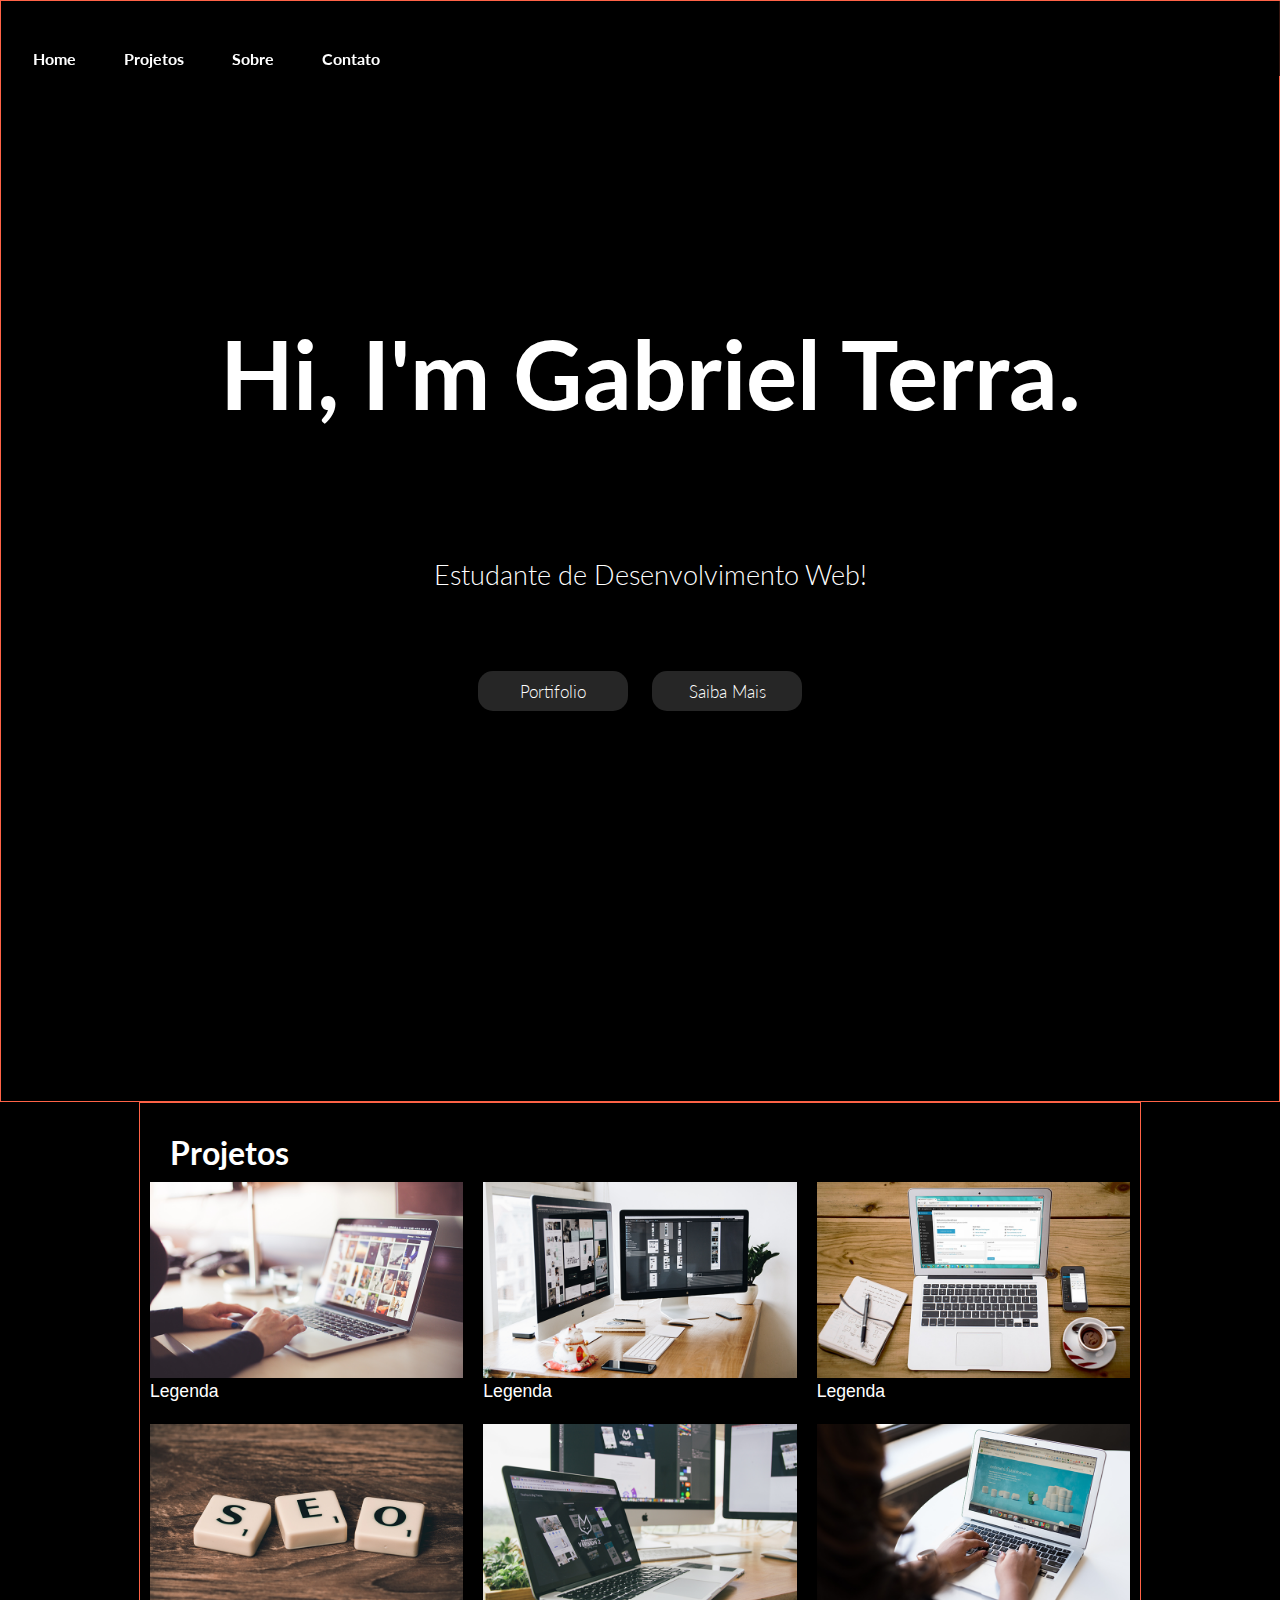
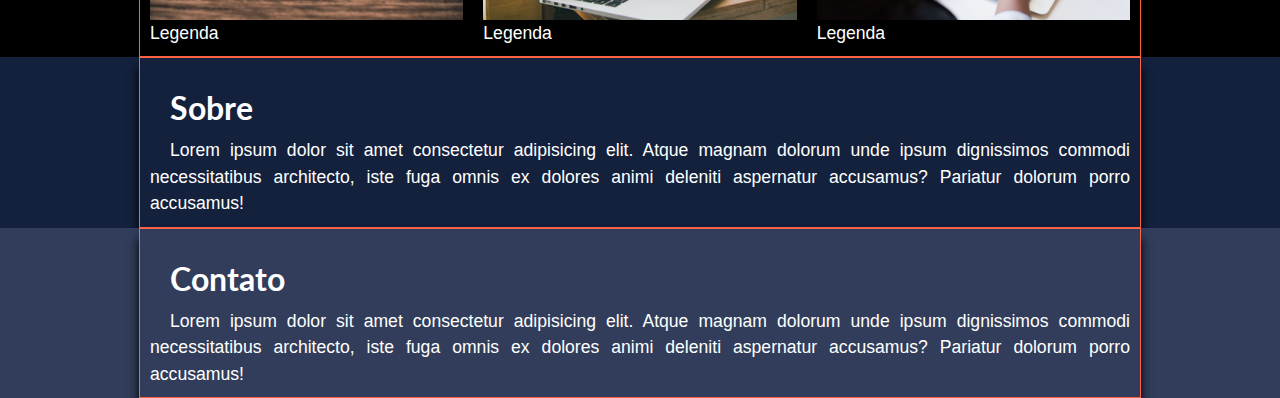
==== index.html @ d5efd1af "redução img" ====
<!DOCTYPE html>
<html lang="en">
<head>
    <meta charset="UTF-8">
    <meta http-equiv="X-UA-Compatible" content="IE=edge">
    <meta name="viewport" content="width=device-width, initial-scale=1.0">
    <title>Gabriel Terra</title>
    <link rel="stylesheet" href="estilos/style.css">
    <link rel="shortcut icon" href="imagens/favicon-html.ico" type="image/x-icon">
</head>
<body>
    <div class="sector1">
        <header>
            <nav>
            <a href="#">Home</a>
            <a href="#pageprojetos">Projetos</a>
            <a href="#sobre">Sobre</a>
            <a href="#contato">Contato</a>
            </nav>
        </header>
        <section>
            <p class="principal">Hi, I'm Gabriel Terra.</p>
            <p class="legenda">Estudante de Desenvolvimento Web!</p>

            <div class="botoes">
                <button><a href=""> Portifolio</a></button>
                <button><a href="#"> Saiba Mais</a></button>
            </div>
        </section>
    </div>
    
        <div class="bgst2">
            <section class="sector2">
                <h1 id="pageprojetos">Projetos</h1>
                <section class="flex">
                    <div>
                        <img src="imagens/img-trabalhadas/img1.png" alt="">
                        <p>Legenda</p>
                    </div>
                    <div>
                        <img src="imagens/img-trabalhadas/img2.png" alt="">
                        <p>Legenda</p>
                    </div>
                    <div>
                        <img src="imagens/img-trabalhadas/img3.png" alt="">
                        <p>Legenda</p>
                    </div>
                    <div>
                        <img src="imagens/img-trabalhadas/img4.png" alt="">
                        <p>Legenda</p>
                    </div>
                    <div>
                        <img src="imagens/img-trabalhadas/img5.png" alt="">
                        <p>Legenda</p>
                    </div>
                    <div>
                        <img src="imagens/img-trabalhadas/img6.png" alt="">
                        <p>Legenda</p>
                </section>
            </section>
        </div>

        <div class="bgst3">
            <section class="sector3">
                <h1 id="sobre">Sobre</h1>
                <p>Lorem ipsum dolor sit amet consectetur adipisicing elit. Atque magnam dolorum unde ipsum dignissimos commodi necessitatibus architecto, iste fuga omnis ex dolores animi deleniti aspernatur accusamus? Pariatur dolorum porro accusamus!</p>
            </section>
        </div>

        <div class="bgst4">
            <section class="sector4">
                <h1 id="contato">Contato</h1>
                <p>Lorem ipsum dolor sit amet consectetur adipisicing elit. Atque magnam dolorum unde ipsum dignissimos commodi necessitatibus architecto, iste fuga omnis ex dolores animi deleniti aspernatur accusamus? Pariatur dolorum porro accusamus!</p>
            </section>
        </div>
    </div>
    <footer>
        <div class="bgst">

        </div>
    </footer>
</body>
</html>
---- estilos/style.css ----
@charset "UTF-8";

@import url('https://fonts.googleapis.com/css2?family=Lato:ital,wght@0,100;0,300;0,400;0,700;0,900;1,100;1,300;1,400;1,700;1,900&display=swap');

:root{
    --cor01: #0000;
    --cor02: #14213d;
    --cor03: #313d5a;
    --cor04: #e5e5e5;
    --cor05: white;
}

*{
    margin: 0;
    padding:0;
}
/*
body{
    background-color: rgba(0, 0, 0, 0.999);
    background-position: center center;
    background-position: top;
}*/

nav{
    overflow: hidden;
    position: fixed;
    background-color: rgba(0, 0, 0, 0.788);
    width: 100%;
}


nav a{
    color: var(--cor05);
    display: inline-block;
    text-decoration: none;
    margin-left: 20px;
    margin-top: 40px;
    font-family: 'Lato', sans-serif;
    font-weight: bold;
    padding: 8px 12px;
}

nav a:hover{
    color: rgb(78, 78, 78);
    background-color: rgba(241, 241, 241, 0.87);
    transition: 1s;
    border-radius: 15px;
}

.sector1{
    background-image: url(../imagens/background2.png);
    background-repeat: no-repeat;
    background-size: contain;
    background-color: black;
    background-position: center;
    border: 1px solid tomato;
    bottom: 0;
    height: 1100px;
}

.principal{
    font-family: 'Lato', sans-serif;
    color: white;
    font-weight: 700;
    text-align: center;
    margin: auto;
    font-size: 6em;
    text-shadow: 20px 20px 30px black;
    padding-top: 300px;
    padding-bottom: 100px;
}

.legenda{
    font-family: 'Lato', sans-serif;
    color: white;
    font-weight: 300;
    text-align: center;
    font-size: 1.7em;
    text-shadow: 0 0 1em rgb(0, 0, 0);
}

.botoes{
    height: 40px;
    width: 50%;
    padding: 15px;
    margin-left: auto;
    margin-right: auto;
    margin-top: 40px; 
    text-align: center;   
    margin-bottom: 80px;
}

button{
    height: 40px;
    width: 150px;
    background-color: rgba(48, 48, 48, 0.796);
    border-radius: 15px;
    border: 0;
    padding: 10px;
    display: inline-block;
    margin: 10px;
}

button a {
    font-family: 'Lato', sans-serif;
    color: white;
    font-weight: 300;
    font-size: 1.3em;
    text-decoration: none;
}

button:hover{
    color: rgb(0, 0, 0);
    background-color: rgba(241, 241, 241, 0.87);
    transition: 1s;
}

button:hover a{
    color: rgb(0, 0, 0);
    font-weight: bold;
}

h1{
    font-family: 'Lato', sans-serif;
    color: white;
    font-weight: 700;
    font-size: 2em;
    text-indent: 30px;
    padding-top: 30px;
}
p{
    font-family: Arial, Helvetica, sans-serif;
    color: white;
    text-indent: 20px;
    margin: 0px 0px;
    font-weight: lighter;
    text-align: justify;
    font-size: 1.1em;
    line-height: 1.5em;
    padding: 10px;
}

img{
    max-width: 100%;
    display: block;
}

.bgst2{
    background-color: black;
}

.sector2{
    background-color: black;
    background-position: center;
    bottom: 0;
    height: auto;
    max-width: 1000px;
    margin: 0 auto;
    box-shadow: 0px 10px 10px black;
    border: 1px solid tomato;
}

.sector2 p{
    text-indent: 0px;
    padding: 0px;
}

.flex{
    display: flex;
    flex-wrap: wrap;
    margin: 0 auto;
    max-width: 1000px;
}

.flex > div{
    flex: 1 1 300px;
    padding: 10px;
}

.bgst3{
    background-color: var(--cor02);
}

.sector3{
    background-color: var(--cor02);
    border: 1px solid tomato;
    background-position: center;
    bottom: 0;
    height: auto;
    margin: 0 auto;
    max-width: 1000px;
    box-shadow: 0px 10px 10px black
}

.bgst4{
    background-color: var(--cor03);
}

.sector4{
    background-color: var(--cor03);
    background-position: center;
    border: 1px solid tomato;
    bottom: 0;
    height: auto;
    max-width: 1000px;
    margin: 0 auto;
    box-shadow: 0px 10px 10px black
}

footer{
    background-color: var(--cor04);
}
footer p{
    text-align: center;
}
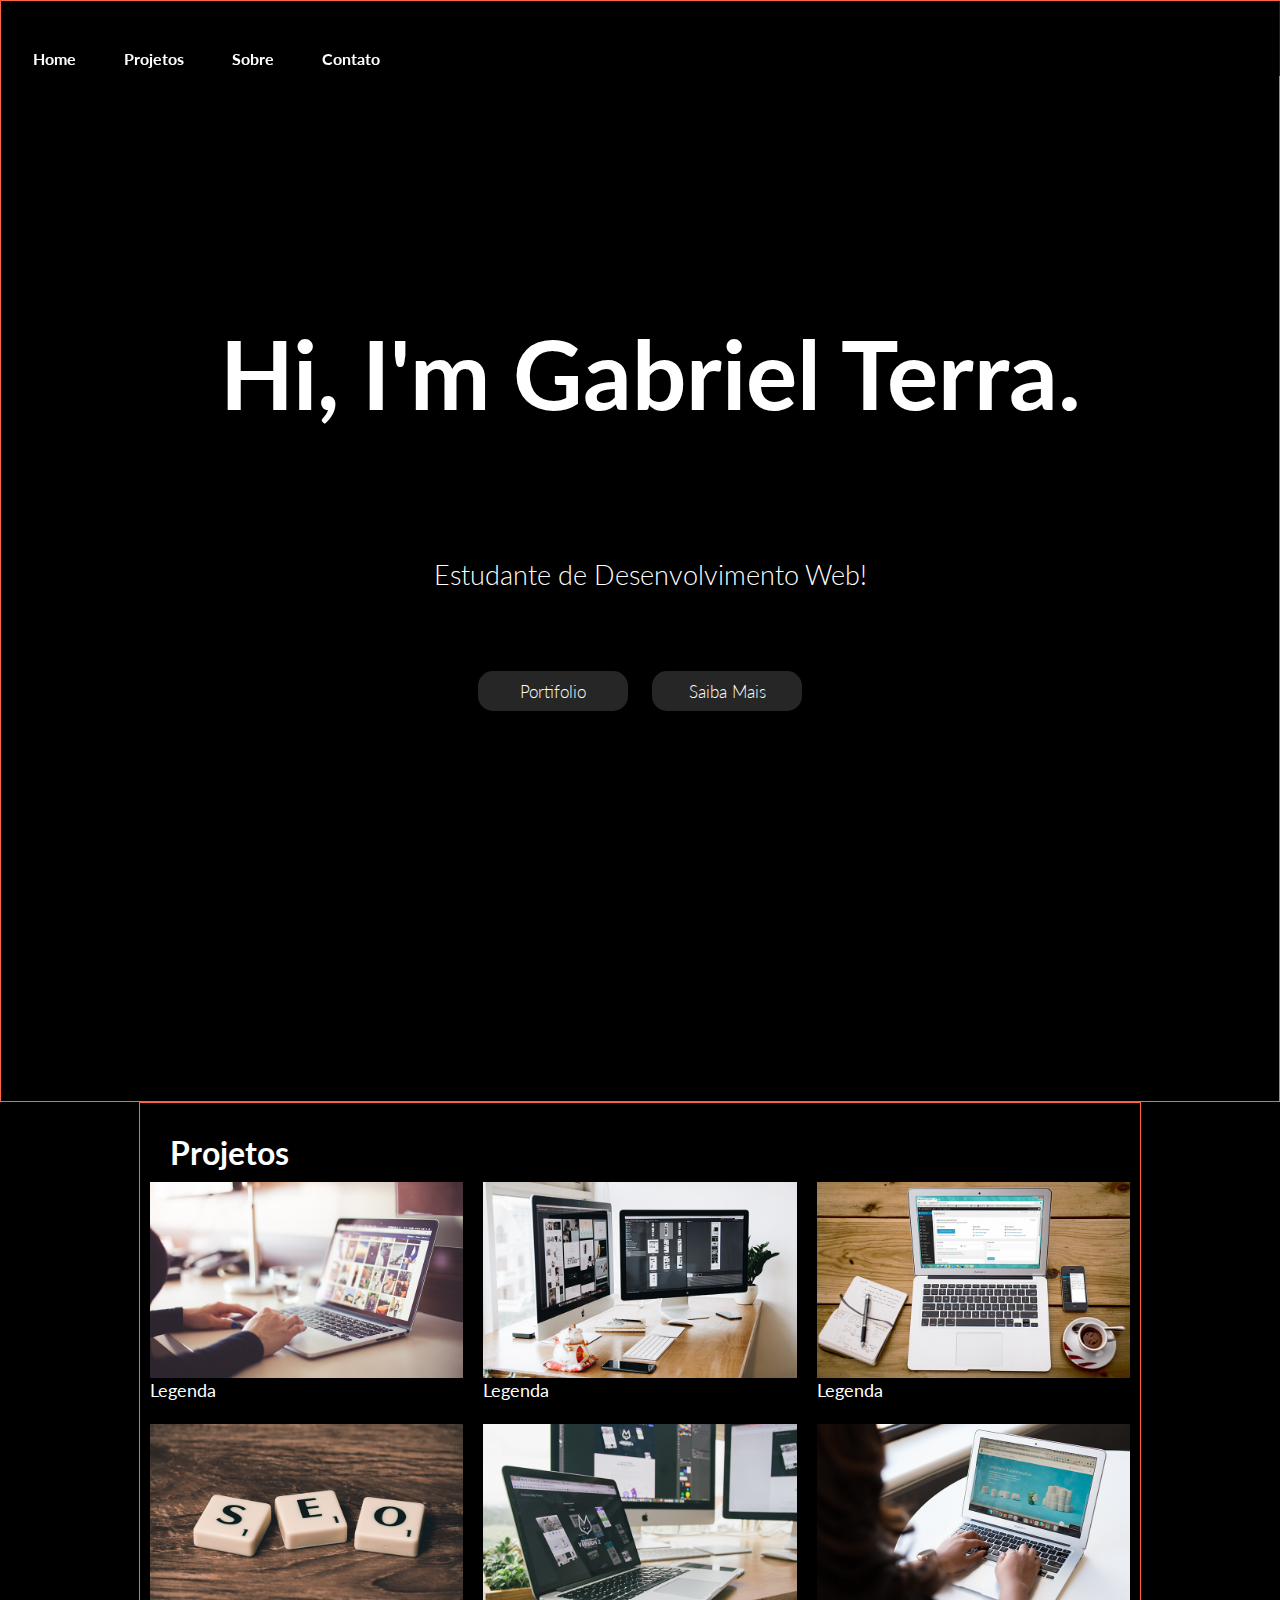
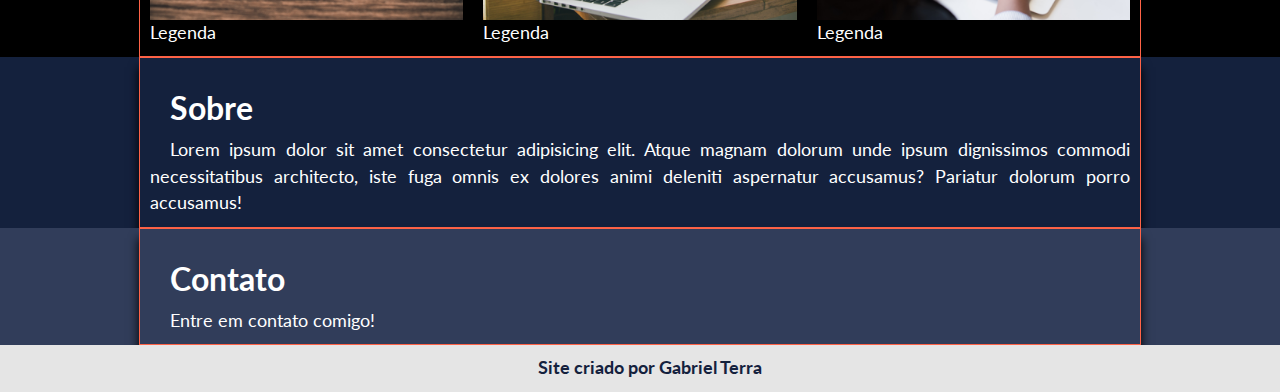
==== commit cfadbf6e: "..." ====
--- a/index.html
+++ b/index.html
@@ -70,13 +70,13 @@
         <div class="bgst4">
             <section class="sector4">
                 <h1 id="contato">Contato</h1>
-                <p>Lorem ipsum dolor sit amet consectetur adipisicing elit. Atque magnam dolorum unde ipsum dignissimos commodi necessitatibus architecto, iste fuga omnis ex dolores animi deleniti aspernatur accusamus? Pariatur dolorum porro accusamus!</p>
+                <p>Entre em contato comigo!</p>
             </section>
         </div>
     </div>
     <footer>
         <div class="bgst">
-
+            <p>Site criado por Gabriel Terra</p>
         </div>
     </footer>
 </body>
--- a/estilos/style.css
+++ b/estilos/style.css
@@ -128,12 +128,13 @@
     text-indent: 30px;
     padding-top: 30px;
 }
+
 p{
-    font-family: Arial, Helvetica, sans-serif;
+    font-family: 'Lato', sans-serif;
     color: white;
     text-indent: 20px;
     margin: 0px 0px;
-    font-weight: lighter;
+    font-weight: normal;
     text-align: justify;
     font-size: 1.1em;
     line-height: 1.5em;
@@ -210,6 +211,9 @@
 footer{
     background-color: var(--cor04);
 }
+
 footer p{
     text-align: center;
-}+    color: var(--cor02);
+    font-weight: bold;
+}
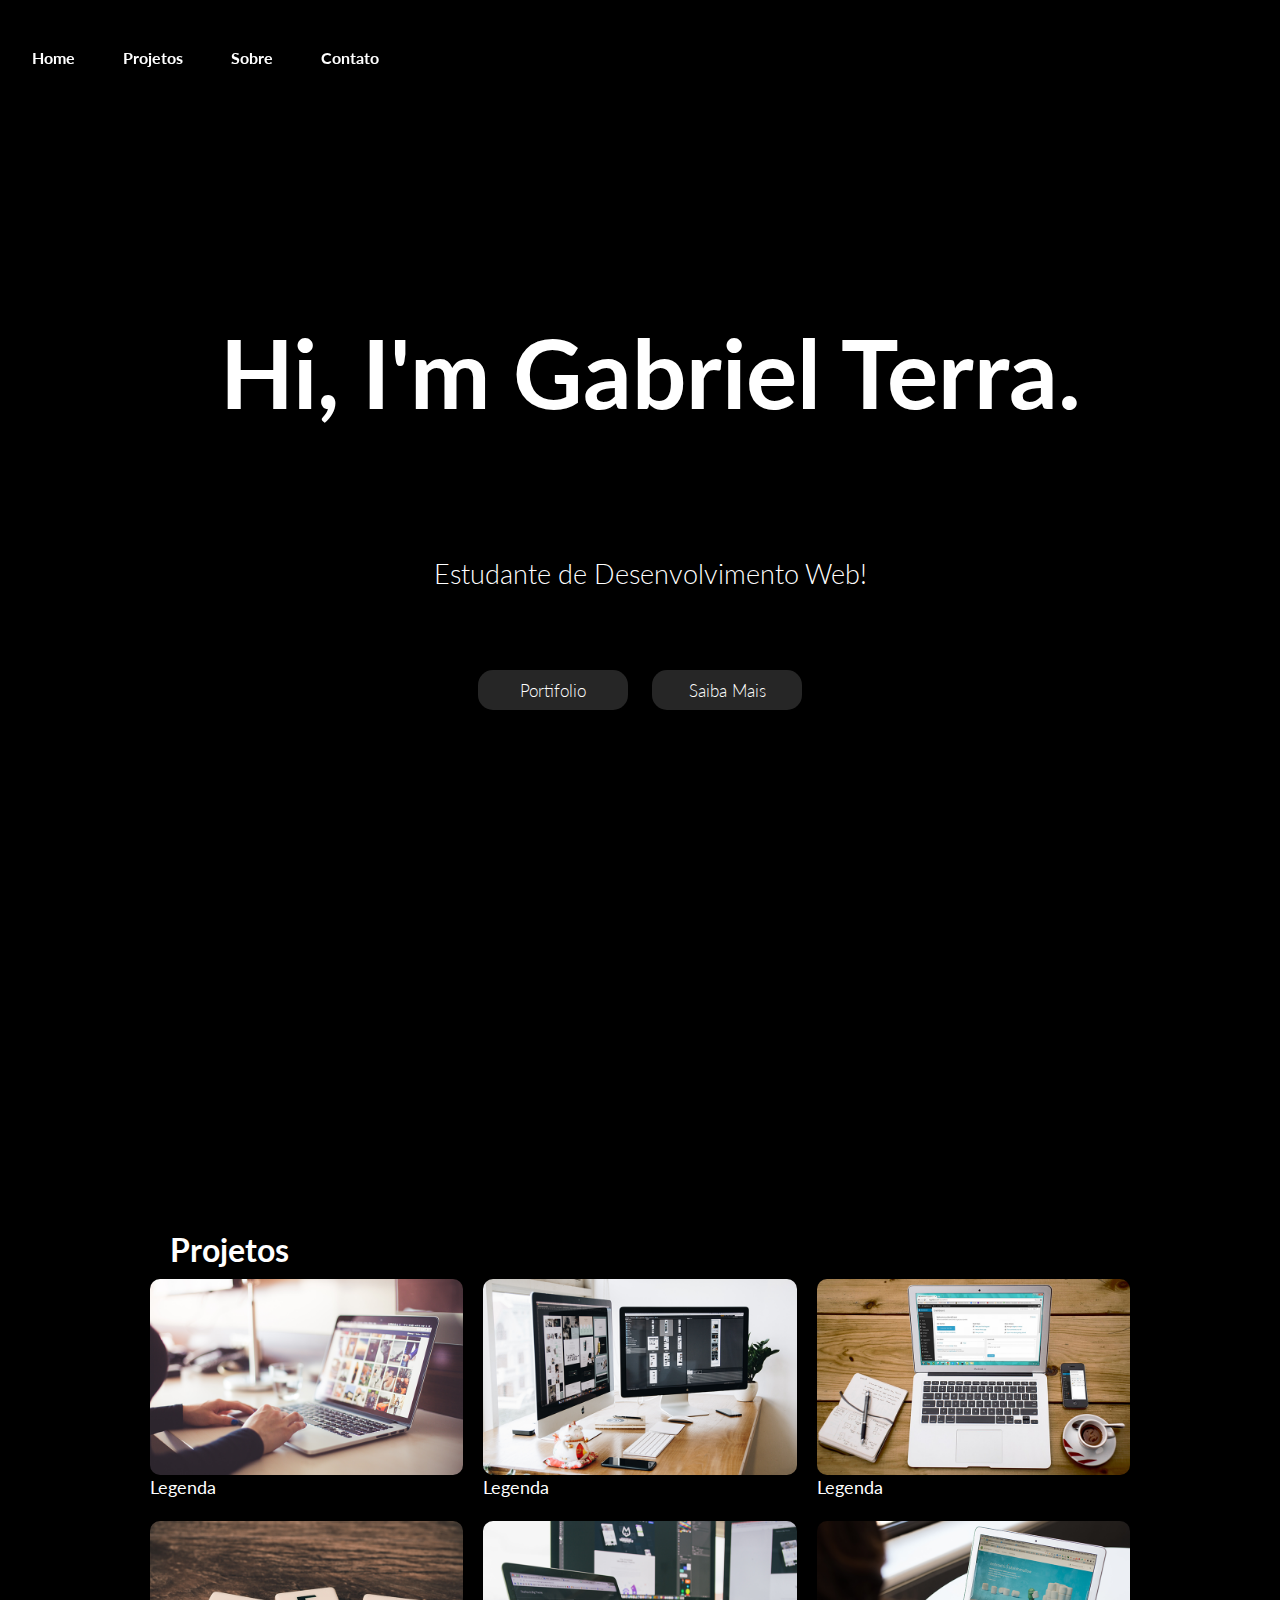
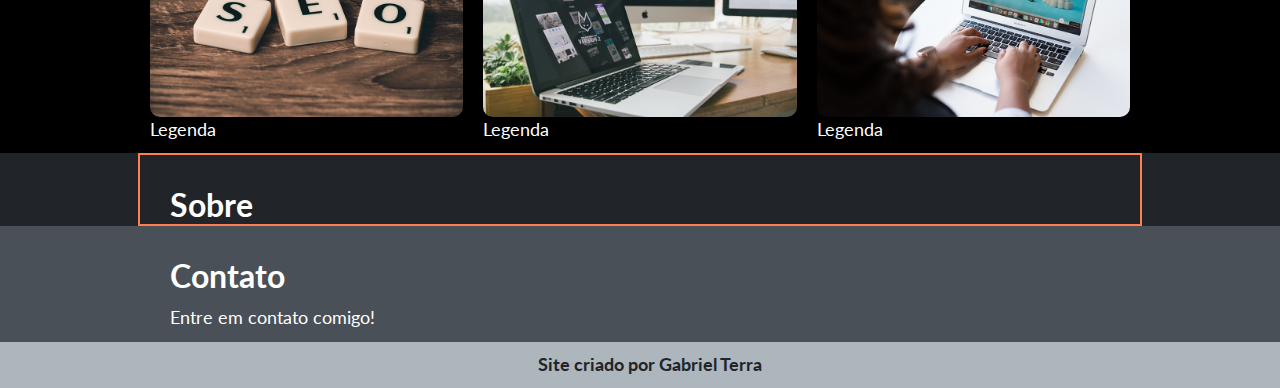
==== commit a0925a6e: "..." ====
--- a/index.html
+++ b/index.html
@@ -33,29 +33,30 @@
             <section class="sector2">
                 <h1 id="pageprojetos">Projetos</h1>
                 <section class="flex">
-                    <div>
+                    <div class="img-hover">
                         <img src="imagens/img-trabalhadas/img1.png" alt="">
                         <p>Legenda</p>
                     </div>
-                    <div>
+                    <div class="img-hover">
                         <img src="imagens/img-trabalhadas/img2.png" alt="">
                         <p>Legenda</p>
                     </div>
-                    <div>
+                    <div class="img-hover">
                         <img src="imagens/img-trabalhadas/img3.png" alt="">
                         <p>Legenda</p>
                     </div>
-                    <div>
+                    <div class="img-hover"> 
                         <img src="imagens/img-trabalhadas/img4.png" alt="">
                         <p>Legenda</p>
-                    </div>
-                    <div>
+                    </div class="img-hover">
+                    <div class="img-hover">
                         <img src="imagens/img-trabalhadas/img5.png" alt="">
                         <p>Legenda</p>
                     </div>
-                    <div>
+                    <div class="img-hover">
                         <img src="imagens/img-trabalhadas/img6.png" alt="">
                         <p>Legenda</p>
+                    </div>
                 </section>
             </section>
         </div>
@@ -63,7 +64,20 @@
         <div class="bgst3">
             <section class="sector3">
                 <h1 id="sobre">Sobre</h1>
-                <p>Lorem ipsum dolor sit amet consectetur adipisicing elit. Atque magnam dolorum unde ipsum dignissimos commodi necessitatibus architecto, iste fuga omnis ex dolores animi deleniti aspernatur accusamus? Pariatur dolorum porro accusamus!</p>
+               <!--<div class="grid-sobre">
+                    <div class="grid-sobre1"><p>Lorem ipsum dolor sit, amet consectetur adipisicing elit. Assumenda optio aliquid soluta, eligendi et vel veritatis explicabo dolore. Ipsam laborum asperiores sapiente nesciunt optio maiores magnam neque nisi at eos.</p>
+                    
+                    <div class="btn">
+                        <button>Meu CV Completo</button>
+                        <button>CV em PDF</button>
+                    </div>
+                    </div>
+
+                    <div class="grid-sobre1"><img src="imagens/img-trabalhadas/img3.png" alt="">
+                    
+                    </div>-->
+    
+                </div>
             </section>
         </div>
 
--- a/estilos/style.css
+++ b/estilos/style.css
@@ -4,15 +4,20 @@
 
 :root{
     --cor01: #0000;
-    --cor02: #14213d;
-    --cor03: #313d5a;
-    --cor04: #e5e5e5;
+    --cor02: #212529;
+    --cor03: #495057;
+    --cor04: #adb5bd;
     --cor05: white;
 }
 
 *{
     margin: 0;
     padding:0;
+}
+
+html{
+    scroll-behavior: smooth;
+    scroll-padding-top: 80px;
 }
 /*
 body{
@@ -21,10 +26,14 @@
     background-position: top;
 }*/
 
+header{
+    position: relative;
+}
+
 nav{
     overflow: hidden;
     position: fixed;
-    background-color: rgba(0, 0, 0, 0.788);
+    background-color: rgba(0, 0, 0, 0.637);
     width: 100%;
 }
 
@@ -53,10 +62,18 @@
     background-size: contain;
     background-color: black;
     background-position: center;
-    border: 1px solid tomato;
-    bottom: 0;
-    height: 1100px;
-}
+    height: 1200px;
+}
+/*
+.img-hover{
+    opacity: 70%;
+    transition: 0.7s;
+    border-radius: 15px;
+}
+
+.img-hover:hover{
+    opacity: 100%;
+}*/
 
 .principal{
     font-family: 'Lato', sans-serif;
@@ -144,6 +161,7 @@
 img{
     max-width: 100%;
     display: block;
+    border-radius: 10px;
 }
 
 .bgst2{
@@ -157,8 +175,6 @@
     height: auto;
     max-width: 1000px;
     margin: 0 auto;
-    box-shadow: 0px 10px 10px black;
-    border: 1px solid tomato;
 }
 
 .sector2 p{
@@ -184,13 +200,52 @@
 
 .sector3{
     background-color: var(--cor02);
-    border: 1px solid tomato;
     background-position: center;
     bottom: 0;
     height: auto;
     margin: 0 auto;
     max-width: 1000px;
-    box-shadow: 0px 10px 10px black
+    border: 2px solid coral;
+}
+
+.grid-sobre{
+    display: flex;
+    flex-wrap: wrap;
+}
+
+.grid-sobre1{
+    border: 1px solid white;
+}
+
+.grid-sobre p {
+    max-width: 45vw;
+    min-width: 300px;
+    margin-left: auto;
+    margin-right: auto;
+}
+
+
+.grid-sobre1 button{
+    margin-top: 50px;
+}
+
+.btn{
+    max-width: 450px;
+    border: 2px solid purple;
+    margin-left: auto;
+    margin-right: auto;
+    display: flex;
+}
+
+.btn button{
+    margin-left: auto;
+    margin-right: auto;
+}
+
+.grid-sobre img{
+    margin: 0px auto;
+    max-width: 350px;
+    margin-bottom: 50px;
 }
 
 .bgst4{
@@ -200,12 +255,10 @@
 .sector4{
     background-color: var(--cor03);
     background-position: center;
-    border: 1px solid tomato;
     bottom: 0;
     height: auto;
     max-width: 1000px;
     margin: 0 auto;
-    box-shadow: 0px 10px 10px black
 }
 
 footer{
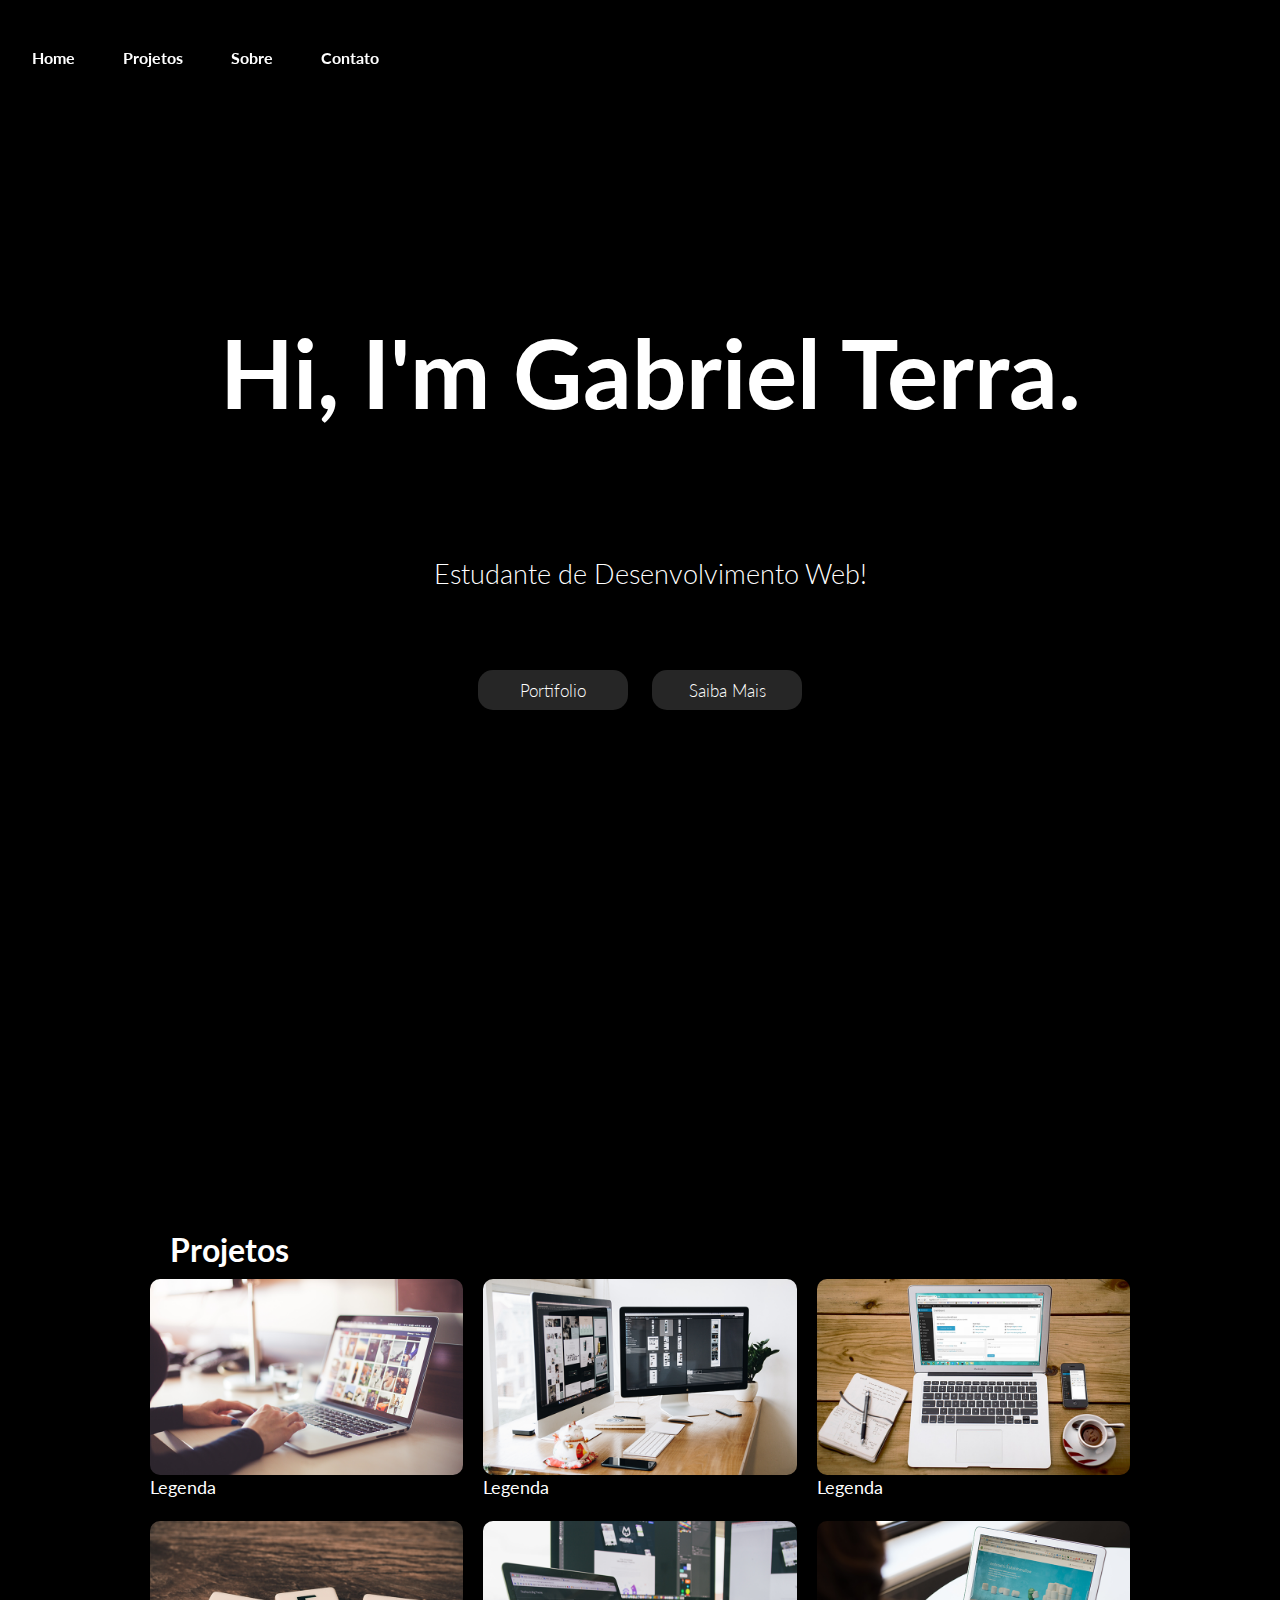
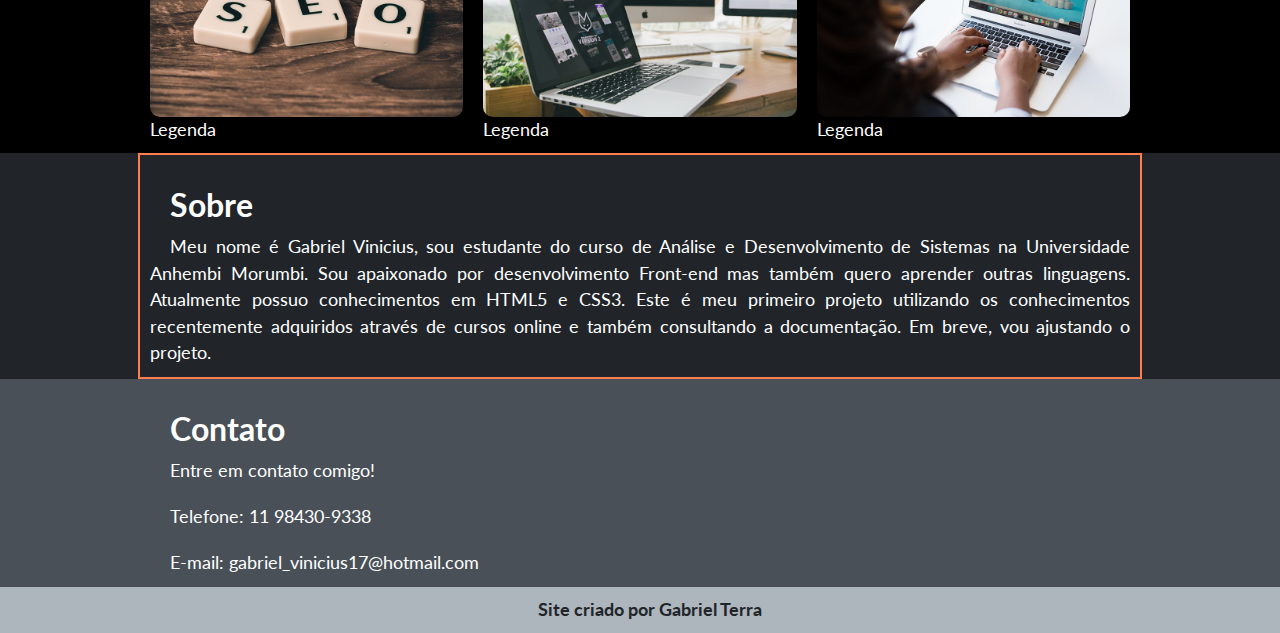
==== commit c7d486c4: "commit final" ====
--- a/index.html
+++ b/index.html
@@ -64,18 +64,12 @@
         <div class="bgst3">
             <section class="sector3">
                 <h1 id="sobre">Sobre</h1>
-               <!--<div class="grid-sobre">
-                    <div class="grid-sobre1"><p>Lorem ipsum dolor sit, amet consectetur adipisicing elit. Assumenda optio aliquid soluta, eligendi et vel veritatis explicabo dolore. Ipsam laborum asperiores sapiente nesciunt optio maiores magnam neque nisi at eos.</p>
-                    
-                    <div class="btn">
-                        <button>Meu CV Completo</button>
-                        <button>CV em PDF</button>
-                    </div>
-                    </div>
+                <p>
+                    Meu nome é Gabriel Vinicius, sou estudante do curso de Análise e Desenvolvimento de Sistemas na Universidade Anhembi Morumbi. Sou apaixonado por desenvolvimento Front-end mas também quero aprender outras linguagens.
+                    Atualmente possuo conhecimentos em HTML5 e CSS3.
+                    Este é meu primeiro projeto utilizando os conhecimentos recentemente adquiridos através de cursos online e também consultando a documentação. Em breve, vou ajustando o projeto. 
+                </p>
 
-                    <div class="grid-sobre1"><img src="imagens/img-trabalhadas/img3.png" alt="">
-                    
-                    </div>-->
     
                 </div>
             </section>
@@ -85,6 +79,8 @@
             <section class="sector4">
                 <h1 id="contato">Contato</h1>
                 <p>Entre em contato comigo!</p>
+                <p>Telefone: 11 98430-9338</p>
+                <p>E-mail: gabriel_vinicius17@hotmail.com</p>
             </section>
         </div>
     </div>
--- a/estilos/style.css
+++ b/estilos/style.css
@@ -64,16 +64,6 @@
     background-position: center;
     height: 1200px;
 }
-/*
-.img-hover{
-    opacity: 70%;
-    transition: 0.7s;
-    border-radius: 15px;
-}
-
-.img-hover:hover{
-    opacity: 100%;
-}*/
 
 .principal{
     font-family: 'Lato', sans-serif;
@@ -208,44 +198,16 @@
     border: 2px solid coral;
 }
 
-.grid-sobre{
-    display: flex;
-    flex-wrap: wrap;
-}
-
-.grid-sobre1{
-    border: 1px solid white;
-}
-
-.grid-sobre p {
-    max-width: 45vw;
-    min-width: 300px;
-    margin-left: auto;
-    margin-right: auto;
-}
-
-
-.grid-sobre1 button{
-    margin-top: 50px;
-}
-
-.btn{
-    max-width: 450px;
-    border: 2px solid purple;
-    margin-left: auto;
-    margin-right: auto;
-    display: flex;
-}
-
-.btn button{
-    margin-left: auto;
-    margin-right: auto;
-}
-
-.grid-sobre img{
-    margin: 0px auto;
-    max-width: 350px;
-    margin-bottom: 50px;
+.sector3 ul{
+    font-family: 'Lato', sans-serif;
+    color: white;
+    text-indent: 20px;
+    margin: 0px 0px;
+    font-weight: normal;
+    text-align: justify;
+    font-size: 1.1em;
+    line-height: 1.5em;
+    padding: 10px;
 }
 
 .bgst4{
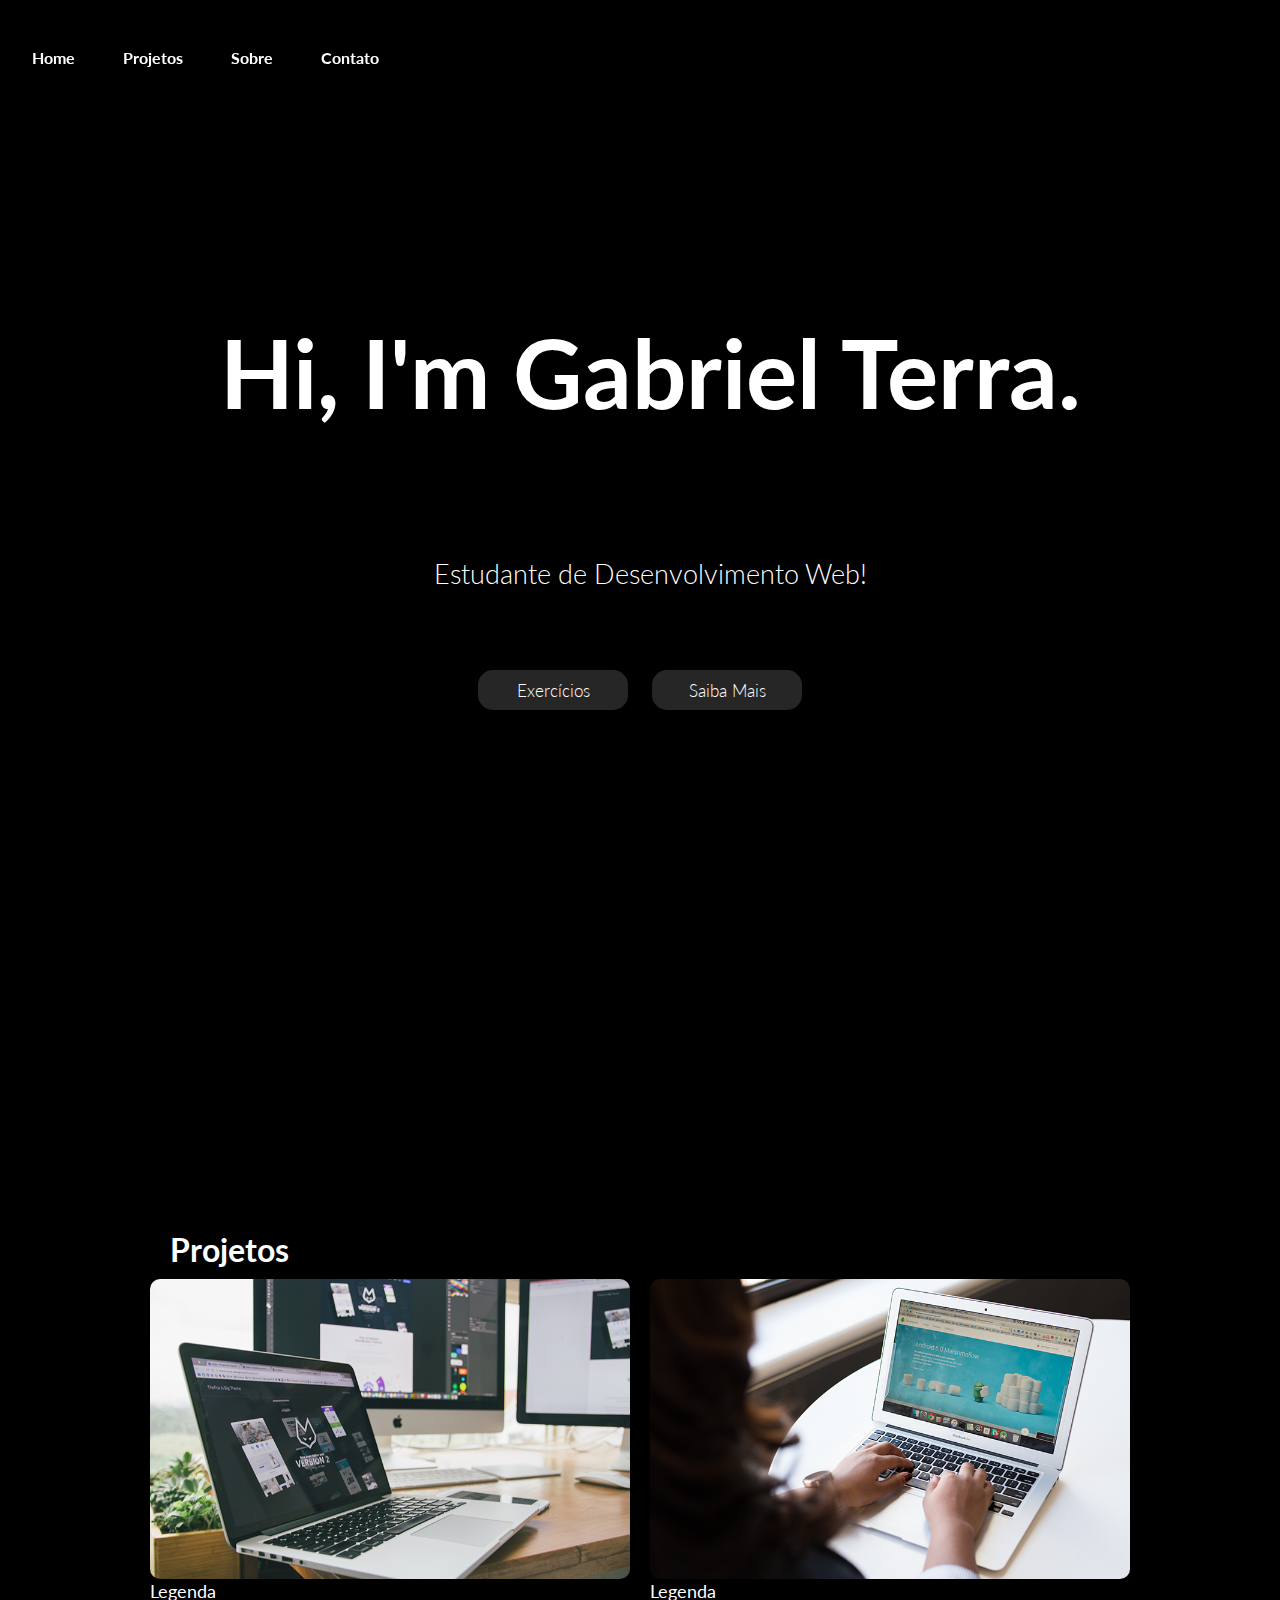
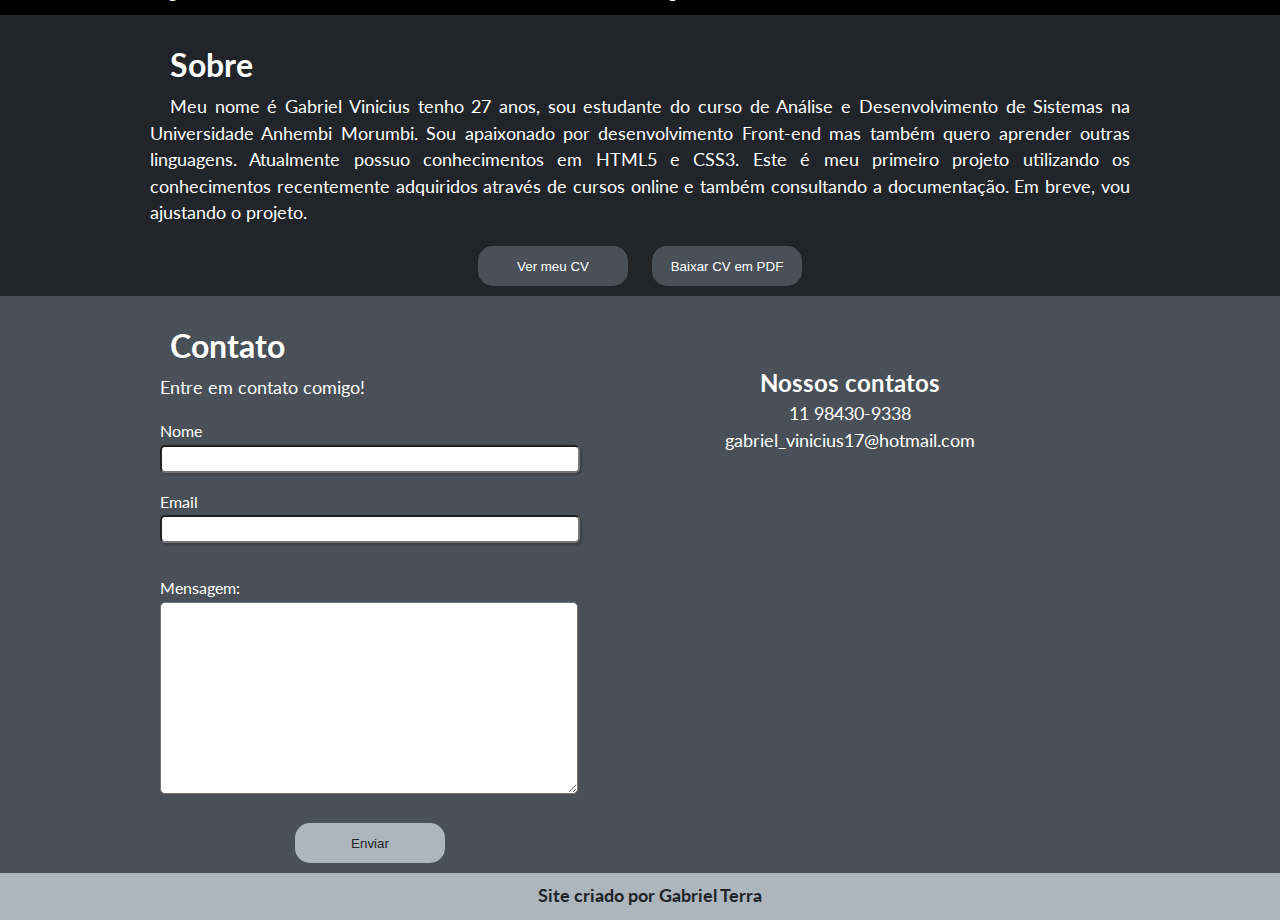
==== commit 9d2d34f9: "..." ====
--- a/index.html
+++ b/index.html
@@ -1,5 +1,5 @@
 <!DOCTYPE html>
-<html lang="en">
+<html lang="pt-br">
 <head>
     <meta charset="UTF-8">
     <meta http-equiv="X-UA-Compatible" content="IE=edge">
@@ -23,7 +23,7 @@
             <p class="legenda">Estudante de Desenvolvimento Web!</p>
 
             <div class="botoes">
-                <button><a href=""> Portifolio</a></button>
+                <button><a href=""> Exercícios</a></button>
                 <button><a href="#"> Saiba Mais</a></button>
             </div>
         </section>
@@ -33,7 +33,7 @@
             <section class="sector2">
                 <h1 id="pageprojetos">Projetos</h1>
                 <section class="flex">
-                    <div class="img-hover">
+                   <!-- <div class="img-hover">
                         <img src="imagens/img-trabalhadas/img1.png" alt="">
                         <p>Legenda</p>
                     </div>
@@ -48,11 +48,11 @@
                     <div class="img-hover"> 
                         <img src="imagens/img-trabalhadas/img4.png" alt="">
                         <p>Legenda</p>
-                    </div class="img-hover">
+                    </div> -->
                     <div class="img-hover">
                         <img src="imagens/img-trabalhadas/img5.png" alt="">
                         <p>Legenda</p>
-                    </div>
+                    </div> 
                     <div class="img-hover">
                         <img src="imagens/img-trabalhadas/img6.png" alt="">
                         <p>Legenda</p>
@@ -64,23 +64,64 @@
         <div class="bgst3">
             <section class="sector3">
                 <h1 id="sobre">Sobre</h1>
-                <p>
-                    Meu nome é Gabriel Vinicius, sou estudante do curso de Análise e Desenvolvimento de Sistemas na Universidade Anhembi Morumbi. Sou apaixonado por desenvolvimento Front-end mas também quero aprender outras linguagens.
+               <!-- <p>
+                    Meu nome é Gabriel Vinicius tenho 27 anos, sou estudante do curso de Análise e Desenvolvimento de Sistemas na Universidade Anhembi Morumbi. Sou apaixonado por desenvolvimento Front-end mas também quero aprender outras linguagens.
                     Atualmente possuo conhecimentos em HTML5 e CSS3.
                     Este é meu primeiro projeto utilizando os conhecimentos recentemente adquiridos através de cursos online e também consultando a documentação. Em breve, vou ajustando o projeto. 
-                </p>
+                </p>-->
 
-    
+                <div class="flex-sobre">
+                    <div class="flex-sobre1">
+                        <p>Meu nome é Gabriel Vinicius tenho 27 anos, sou estudante do curso de Análise e Desenvolvimento de Sistemas na Universidade Anhembi Morumbi. Sou apaixonado por desenvolvimento Front-end mas também quero aprender outras linguagens.
+                        Atualmente possuo conhecimentos em HTML5 e CSS3.
+                        Este é meu primeiro projeto utilizando os conhecimentos recentemente adquiridos através de cursos online e também consultando a documentação. Em breve, vou ajustando o projeto.</p>
+                    </div>
+                    <div class="flex-sobre2">
+
+                        <button>Ver meu CV</button>
+                        <button>Baixar CV em PDF</button>
+
+                    </div>
                 </div>
+                        
             </section>
         </div>
 
         <div class="bgst4">
             <section class="sector4">
                 <h1 id="contato">Contato</h1>
-                <p>Entre em contato comigo!</p>
-                <p>Telefone: 11 98430-9338</p>
-                <p>E-mail: gabriel_vinicius17@hotmail.com</p>
+                <div class="contato-container">
+                    <div class="contato-item1">
+                        <form action="">
+                            <fieldset class="grupo">
+                                <div class="campo">
+                                    <p id="pcontato">Entre em contato comigo!</p><br>
+                                    <label for="nome">Nome</label>
+                                    <input type="text" name="nome" id="nome">
+                                    <br><br>
+                                    <label for="email">Email</label>
+                                    <input type="email"><br><br>
+                                </div>
+
+                                <div class="campo">
+                                    <label for="mensagem">Mensagem:</label>
+                                    <textarea name="mensagem" id="mensagem" style="width: 26em;" rows="10"></textarea>
+                                </div>
+
+                                <div class="div-btn-submit"><button class="btn-submit">Enviar</button></div>
+
+                            </fieldset>
+                        </form>
+                    </div>
+                    <div class="contato-item2">
+                        <div class="contato-item2-blk">
+                            <p id="pcontatos2"><strong>Nossos contatos</strong></p>
+                            <p>11 98430-9338</p>
+                            <p>gabriel_vinicius17@hotmail.com</p>
+
+                        </div>
+                    </div>
+                </div>
             </section>
         </div>
     </div>
--- a/estilos/style.css
+++ b/estilos/style.css
@@ -195,19 +195,28 @@
     height: auto;
     margin: 0 auto;
     max-width: 1000px;
-    border: 2px solid coral;
-}
-
-.sector3 ul{
-    font-family: 'Lato', sans-serif;
-    color: white;
-    text-indent: 20px;
-    margin: 0px 0px;
-    font-weight: normal;
-    text-align: justify;
-    font-size: 1.1em;
-    line-height: 1.5em;
-    padding: 10px;
+}
+
+.flex-sobre{
+    display: flex;
+    flex-direction: row;
+    flex-wrap: wrap;
+    justify-content: center;
+}
+
+.flex-sobre1{
+    min-width: 300px;
+}
+
+.flex-sobre2 button{
+    background-color: var(--cor03);
+    color: var(--cor05);
+}
+
+.flex-sobre2 button:hover{
+    background-color: var(--cor04);
+    color: var(--cor02);
+    font-weight: bold;
 }
 
 .bgst4{
@@ -223,6 +232,110 @@
     margin: 0 auto;
 }
 
+.contato-container{
+    display: flex;
+    flex-direction: row;
+    flex-wrap: wrap;
+    justify-content: space-between;
+
+}
+
+.contato-item1{
+    margin-left: 20px;
+}
+
+#pcontato{
+    text-indent: 0;
+    padding: 0;
+    padding-top: 10px;
+}
+
+#pcontatos2{
+    font-size: 1.5em;
+}
+
+.contato-item2{
+    align-items: center;
+    max-width: 500px;
+    min-width: 300px;
+    margin: 0px auto;
+}
+
+.contato-item2-blk p{
+    text-align: center;
+    padding: 0px;
+    text-indent: 0px;
+    margin-left: -20px;
+}
+
+form{
+    color: white;
+}
+
+
+fieldset{
+    font-family: 'Lato', sans-serif;
+    border: 0;
+}
+
+.campo{
+    margin-bottom: 1em;
+    
+}
+
+.campo label{
+    margin-bottom: 0.3em;
+    display: block;
+}
+
+.campo input:focus, .campo textarea:focus{
+    background: rgb(216, 216, 216) ;
+}
+
+.campo input[type="text"], .campo input[type="email"]{
+    box-shadow: 2px 2px 2px rgba(0, 0, 0, 0.2);
+}
+
+.grupo:before, .grupo:after{
+    display: table;
+}
+
+.grupo:after{
+    clear: both;
+}
+
+input{
+    width: 26em;
+    border-radius: 5px;
+    height: 1.5em;
+    font-family: 'Lato', sans-serif;
+    font-size: 1em;
+}
+
+textarea{
+    border-radius: 5px;
+    font-family: 'Lato', sans-serif;
+    font-size: 1em;
+}
+
+.div-btn-submit{
+    margin: 0px auto;
+    display: flex;
+    justify-content: center;
+}
+
+.btn-submit{
+    background-color: var(--cor04);
+    color: var(--cor02);
+}
+
+.btn-submit:hover{
+    background-color: white;
+    color: var(--cor02);
+    font-weight: bold;
+    transition: 1s;
+}
+
 footer{
     background-color: var(--cor04);
 }
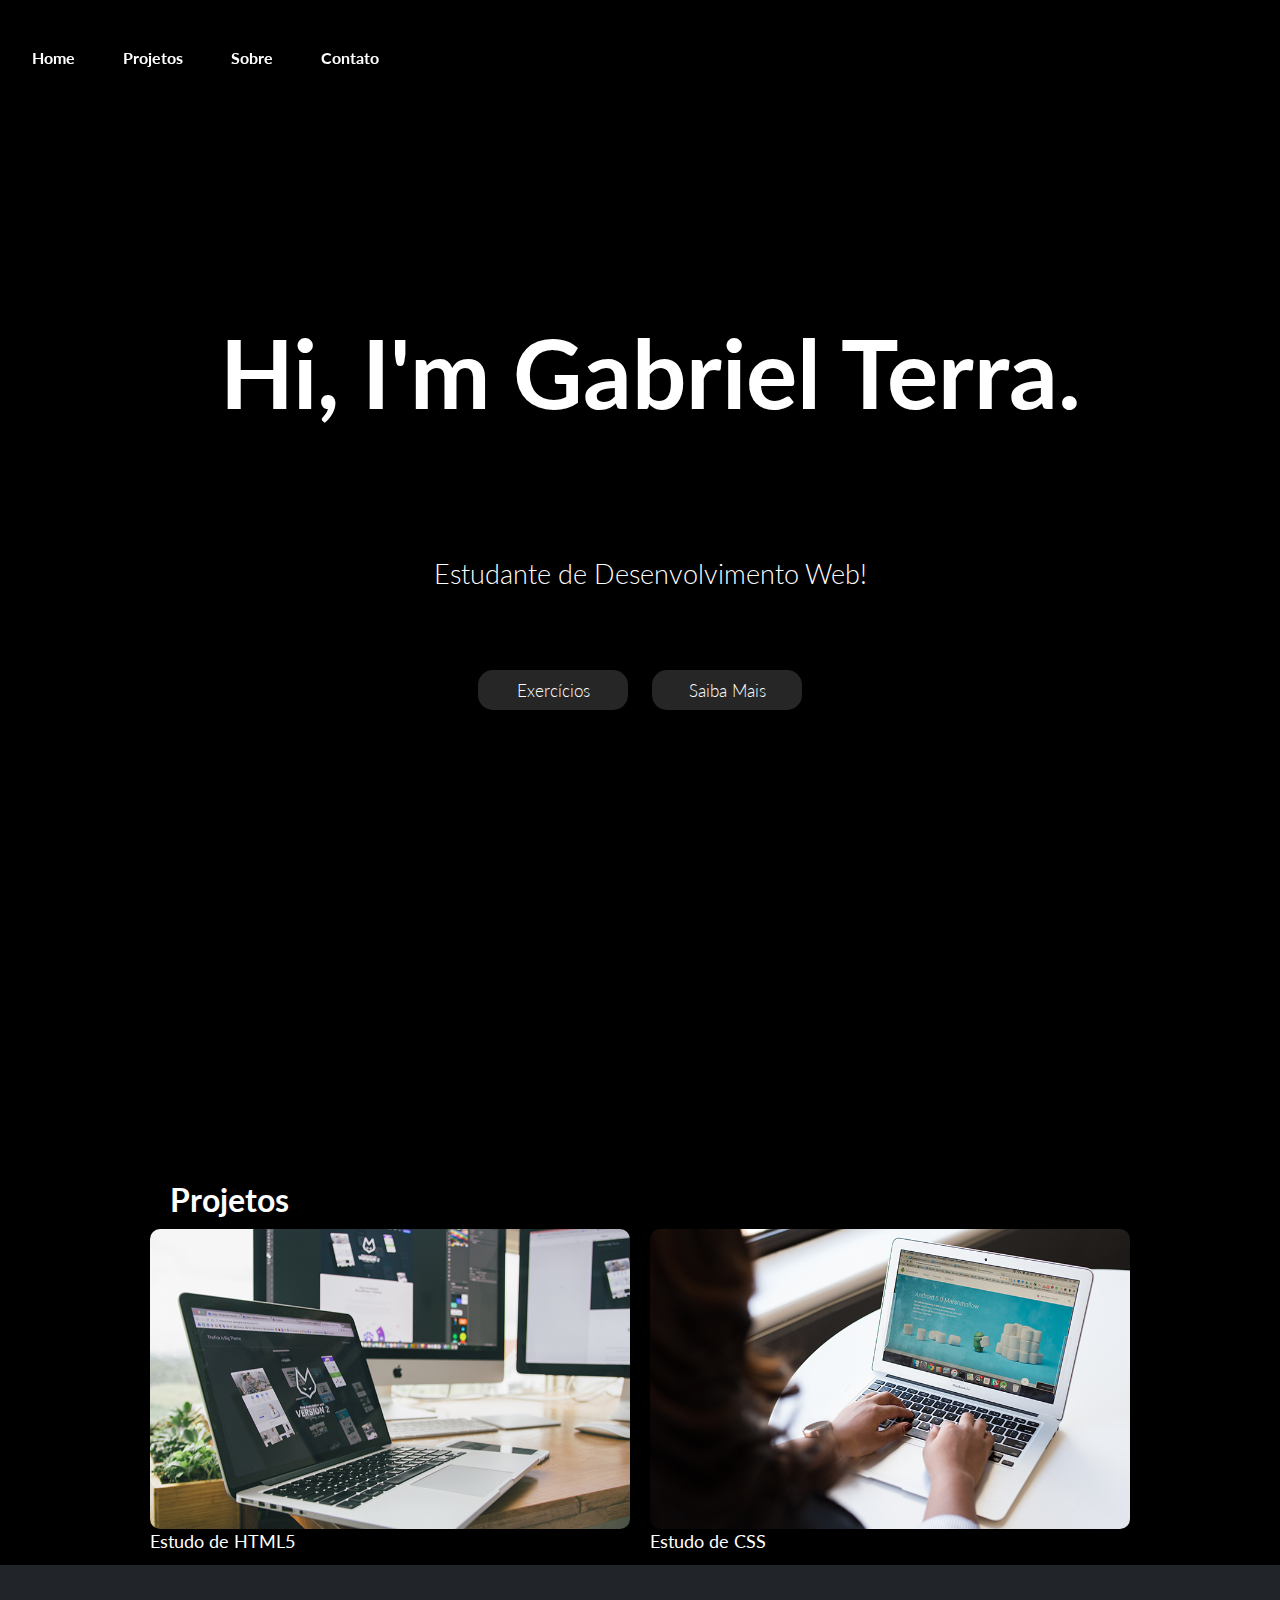
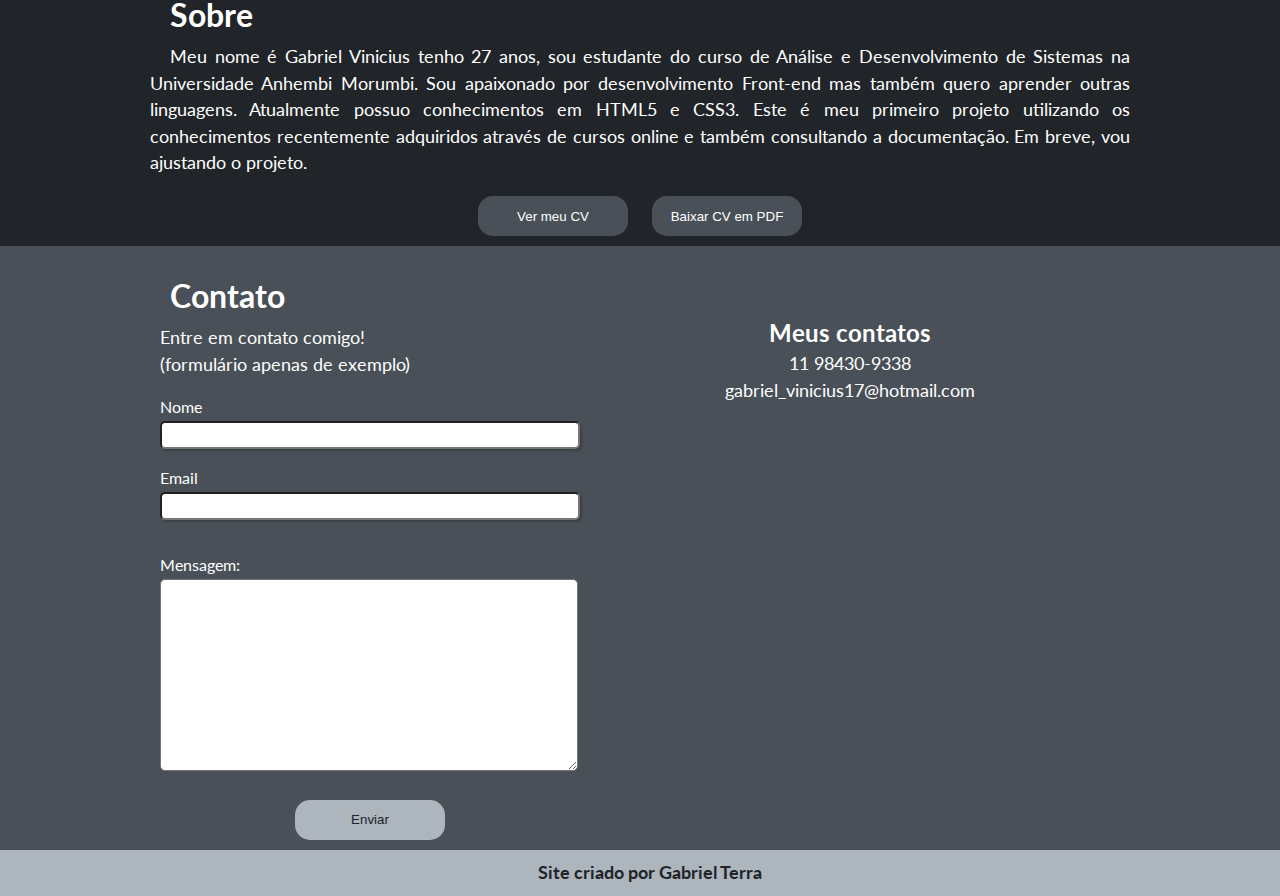
==== commit b70d8be7: "..." ====
--- a/index.html
+++ b/index.html
@@ -51,11 +51,11 @@
                     </div> -->
                     <div class="img-hover">
                         <img src="imagens/img-trabalhadas/img5.png" alt="">
-                        <p>Legenda</p>
+                        <p>Estudo de HTML5</p>
                     </div> 
                     <div class="img-hover">
                         <img src="imagens/img-trabalhadas/img6.png" alt="">
-                        <p>Legenda</p>
+                        <p>Estudo de CSS</p>
                     </div>
                 </section>
             </section>
@@ -78,8 +78,14 @@
                     </div>
                     <div class="flex-sobre2">
 
-                        <button>Ver meu CV</button>
-                        <button>Baixar CV em PDF</button>
+                        <a href="#bg"><button>Ver meu CV</button></a>
+                        <a href="doc/Gabriel Terra.pdf" target="_blank"><button>Baixar CV em PDF</button></a>
+
+                        <div id="bg"></div>
+                        <div class="box">
+                            <img src="doc/Gabriel Terra.png" alt="">
+                            <a href="" id="close">X</a>
+                        </div>
 
                     </div>
                 </div>
@@ -95,7 +101,7 @@
                         <form action="">
                             <fieldset class="grupo">
                                 <div class="campo">
-                                    <p id="pcontato">Entre em contato comigo!</p><br>
+                                    <p id="pcontato">Entre em contato comigo!  <br>(formulário apenas de exemplo)</p><br>
                                     <label for="nome">Nome</label>
                                     <input type="text" name="nome" id="nome">
                                     <br><br>
@@ -115,7 +121,7 @@
                     </div>
                     <div class="contato-item2">
                         <div class="contato-item2-blk">
-                            <p id="pcontatos2"><strong>Nossos contatos</strong></p>
+                            <p id="pcontatos2"><strong>Meus contatos</strong></p>
                             <p>11 98430-9338</p>
                             <p>gabriel_vinicius17@hotmail.com</p>
 
--- a/estilos/style.css
+++ b/estilos/style.css
@@ -62,7 +62,7 @@
     background-size: contain;
     background-color: black;
     background-position: center;
-    height: 1200px;
+    height: 1150px;
 }
 
 .principal{
@@ -219,6 +219,56 @@
     font-weight: bold;
 }
 
+#bg{
+    width: 100%;
+    height: 100%;
+    top:0;
+    left: 0;
+    background-color: rgba(0, 0, 0, 0.8);
+    position: fixed;
+    display: none;
+}
+
+#bg:target{
+    display: block;
+}
+
+#bg:target ~.box{
+    top: 1700px;
+    transition: all .3s;
+    transition-delay: .2s;
+}
+
+.box{
+    width: 1024px;
+    position: absolute;
+    left:40%;
+    top: -2000px;
+}
+
+.box img{
+    width: 50%;
+    position: absolute;
+}
+
+#close{
+    color: white;
+    font-family: Arial, Helvetica, sans-serif;
+    text-decoration: none;
+    position: absolute;
+    background-color: black;
+    border-radius: 5px;
+    font-size: 35px;
+    width: 40px;
+    height: 40px;
+    text-align: center;
+    right: 512px;
+}
+
+#close:hover{
+    opacity: .6;
+}
+
 .bgst4{
     background-color: var(--cor03);
 }
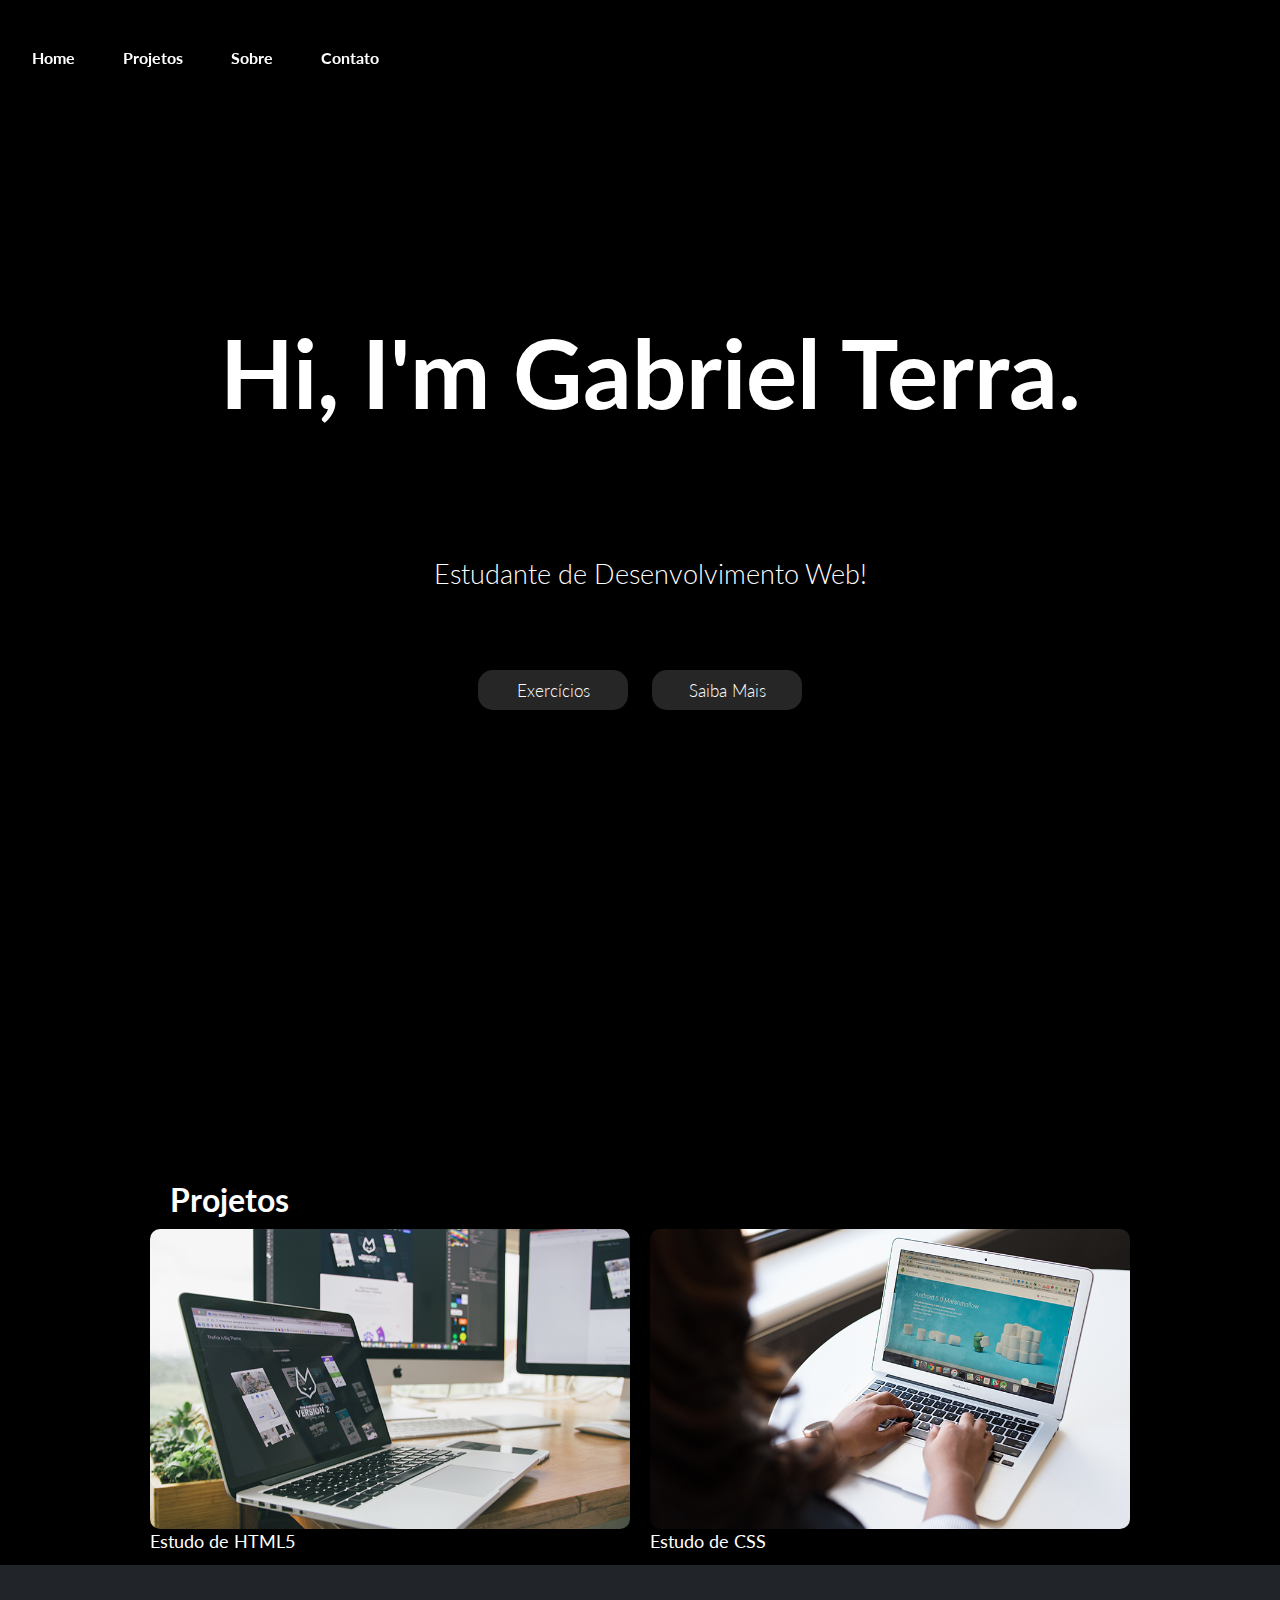
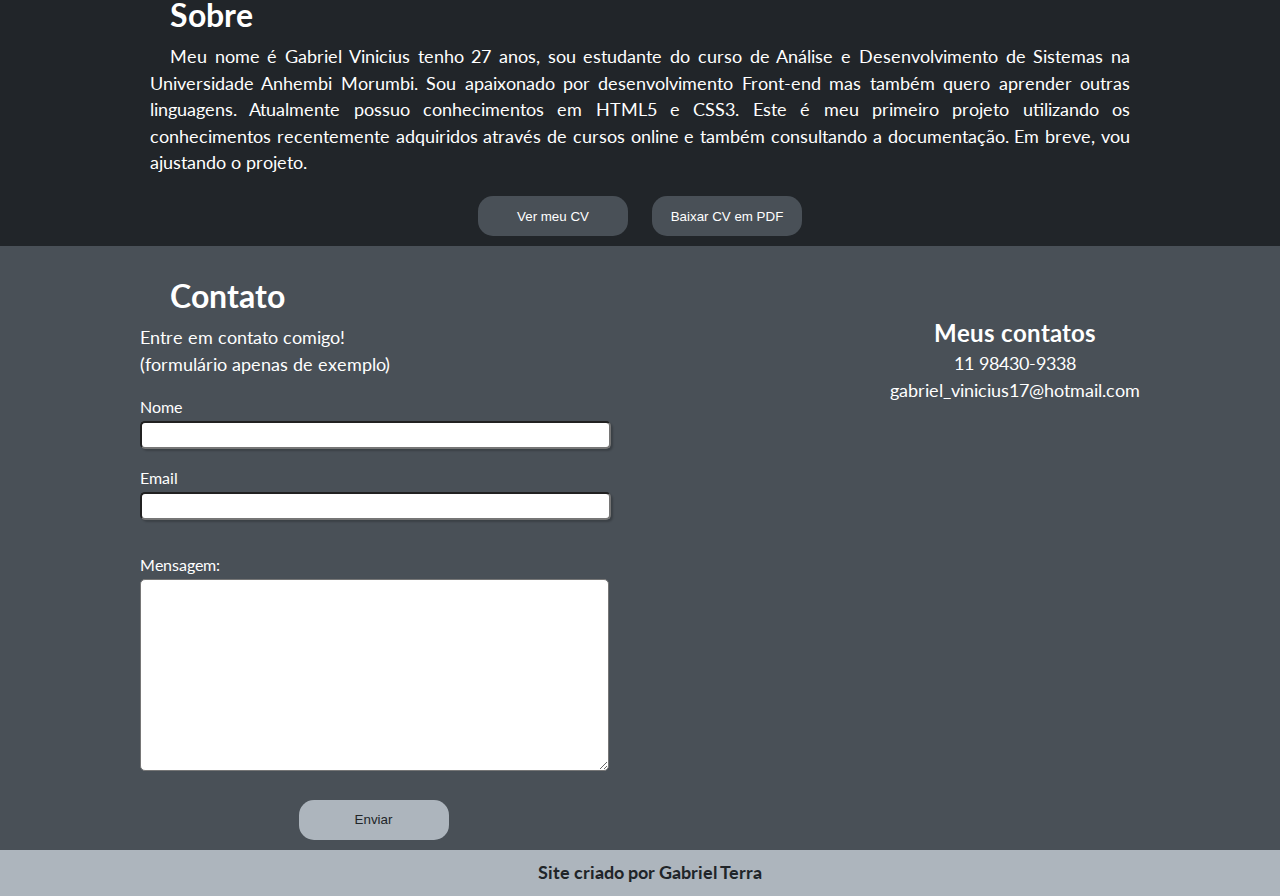
==== commit 0d7bb364: "Ajusta mobile e adiciona menu mobile" ====
--- a/index.html
+++ b/index.html
@@ -7,11 +7,14 @@
     <title>Gabriel Terra</title>
     <link rel="stylesheet" href="estilos/style.css">
     <link rel="shortcut icon" href="imagens/favicon-html.ico" type="image/x-icon">
+    <link rel="stylesheet" href="https://use.fontawesome.com/releases/v5.15.4/css/all.css" integrity="sha384-DyZ88mC6Up2uqS4h/KRgHuoeGwBcD4Ng9SiP4dIRy0EXTlnuz47vAwmeGwVChigm" crossorigin="anonymous" />
 </head>
 <body>
     <div class="sector1">
         <header>
+            <div class="open"><i class="fas fa-bars"></i></div>
             <nav>
+            <div class="close"><i class="fas fa-times"></i></div>
             <a href="#">Home</a>
             <a href="#pageprojetos">Projetos</a>
             <a href="#sobre">Sobre</a>
@@ -97,7 +100,7 @@
             <section class="sector4">
                 <h1 id="contato">Contato</h1>
                 <div class="contato-container">
-                    <div class="contato-item1">
+                    <div class="contato-item">
                         <form action="">
                             <fieldset class="grupo">
                                 <div class="campo">
@@ -111,15 +114,13 @@
 
                                 <div class="campo">
                                     <label for="mensagem">Mensagem:</label>
-                                    <textarea name="mensagem" id="mensagem" style="width: 26em;" rows="10"></textarea>
+                                    <textarea name="mensagem" id="mensagem" cols="50" rows="10"></textarea>
                                 </div>
-
                                 <div class="div-btn-submit"><button class="btn-submit">Enviar</button></div>
-
                             </fieldset>
                         </form>
                     </div>
-                    <div class="contato-item2">
+                    <div class="contato-item">
                         <div class="contato-item2-blk">
                             <p id="pcontatos2"><strong>Meus contatos</strong></p>
                             <p>11 98430-9338</p>
@@ -136,5 +137,6 @@
             <p>Site criado por Gabriel Terra</p>
         </div>
     </footer>
+<script src="script/script.js"></script>
 </body>
 </html>--- a/estilos/style.css
+++ b/estilos/style.css
@@ -202,10 +202,6 @@
     flex-direction: row;
     flex-wrap: wrap;
     justify-content: center;
-}
-
-.flex-sobre1{
-    min-width: 300px;
 }
 
 .flex-sobre2 button{
@@ -283,15 +279,13 @@
 }
 
 .contato-container{
+    width: 100%;
     display: flex;
     flex-direction: row;
+    margin: 0 auto;
     flex-wrap: wrap;
     justify-content: space-between;
 
-}
-
-.contato-item1{
-    margin-left: 20px;
 }
 
 #pcontato{
@@ -304,12 +298,6 @@
     font-size: 1.5em;
 }
 
-.contato-item2{
-    align-items: center;
-    max-width: 500px;
-    min-width: 300px;
-    margin: 0px auto;
-}
 
 .contato-item2-blk p{
     text-align: center;
@@ -329,6 +317,7 @@
 }
 
 .campo{
+    width: 100%;
     margin-bottom: 1em;
     
 }
@@ -355,7 +344,7 @@
 }
 
 input{
-    width: 26em;
+    width: 100%;
     border-radius: 5px;
     height: 1.5em;
     font-family: 'Lato', sans-serif;
@@ -363,6 +352,7 @@
 }
 
 textarea{
+    width: 100%;
     border-radius: 5px;
     font-family: 'Lato', sans-serif;
     font-size: 1em;
@@ -395,3 +385,89 @@
     color: var(--cor02);
     font-weight: bold;
 }
+
+.open i {
+    font-size: 36px;
+    color: #fff;
+    display: none;
+}
+
+@keyframes slideRight {
+	0% {
+		opacity: 0;
+		transform: translateX(250px);
+	}
+
+	100% {
+		opacity: 1;
+		transform: translateX(0);
+	}
+}
+@media (max-width: 600px) {
+    .principal {
+        padding-top: 150px;
+    }
+    .open i{
+        display: block;
+    }
+    .contato-item {
+        width: 100%;
+    }
+    form {
+        display: flex;
+        justify-content: center;
+    }
+    fieldset {
+        padding: 10px;
+    }
+    #mensagem {
+        width: 100%;
+    }
+    input {
+        width: 100%;
+    }
+    .open {
+        display: flex;
+    }
+    header {
+        position: relative;
+    }
+    .open {
+        position: absolute;
+        right: 20px;
+        top: 13px;
+        cursor: pointer;
+    }
+    nav {
+        flex-direction: column;
+        background: rgba(0, 0, 0);
+        text-align: center;
+        height: 100vh;
+        font-size: 37px;
+        display: none;
+        position: relative;
+        animation: slideRight 1s ease 0s 1 normal forwards;
+        padding-top: 88px;
+    }
+    .close i {
+        font-size: 36px;
+        color: #fff;
+        position: absolute;
+        right: 26px;
+        top: 8px;
+    }
+}
+
+@media (max-width: 280px) {
+    .principal {
+        font-size: 40px;
+    }
+    .flex-sobre {
+        width: 92%;
+        justify-content: inherit;
+    }
+ 
+    .flex-sobre1 p{
+        width: 100%
+    }
+}